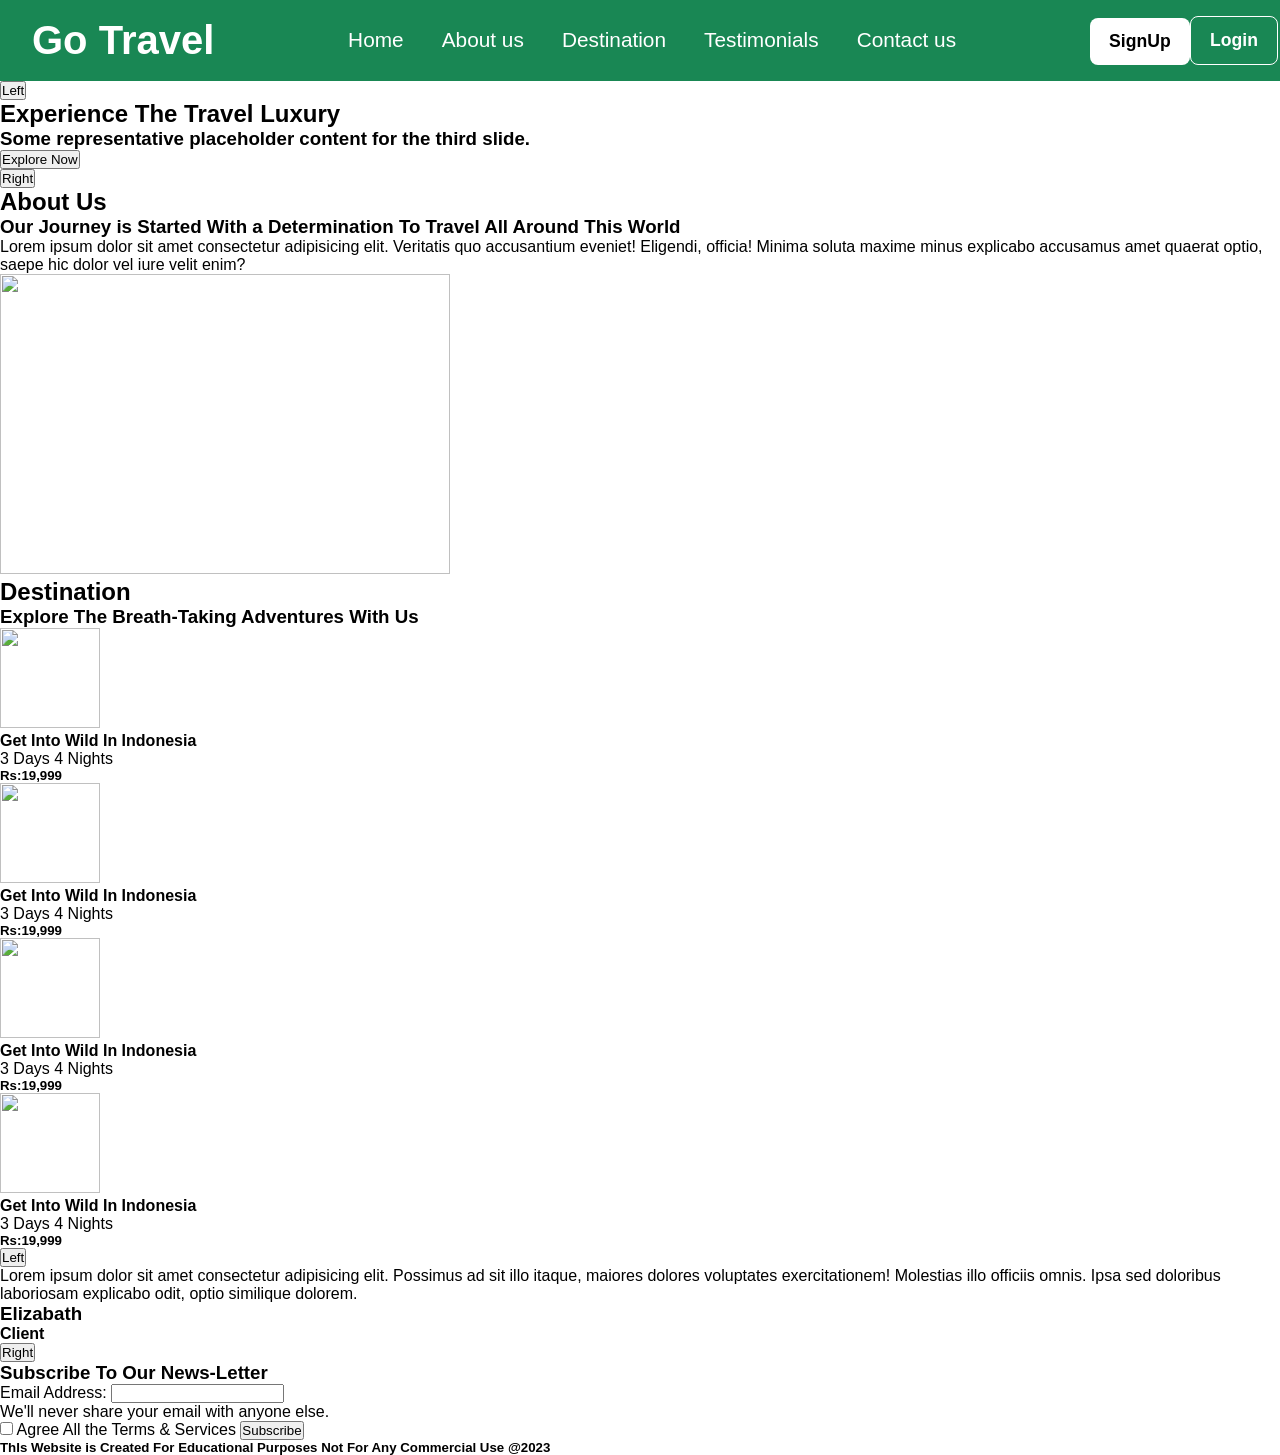
==== a.html @ bc6b4d41 "first commit" ====
<!DOCTYPE html>
<html lang="en">
<head>
    <meta charset="UTF-8">
    <meta name="viewport" content="width=device-width, initial-scale=1.0">
    <title>GoTravel - Your Travel Program</title>
    <link rel="stylesheet" href="./a.css">

</head>
<body>
    <nav>
        <div>
            <h1>Go Travel</h1>
        </div>
        <div>
            <h2>Home</h2>
            <h2>About us</h2>
            <h2>Destination</h2>
            <h2>Testimonials</h2>
            <h2>Contact us</h2>
        </div>
        <div>
            <button>SignUp</button>
            <button>Login</button>
        </div>
        
    </nav>


    <main>
        <div>
            <button>Left</button>
        </div>
        <div>
            <h2>Experience The Travel Luxury</h2>
            <h3>Some representative placeholder content for the third slide.</h3>
            <button>Explore Now</button>
        </div>
        <div>
            <button>Right</button>
        </div>
    </main>

<!-- about us -->
    <section>
        <div>
            <h2>About Us</h2>
            <h3>Our Journey is Started With a Determination To Travel All Around This World</h3>
            <p>Lorem ipsum dolor sit amet consectetur adipisicing elit. Veritatis quo accusantium eveniet! Eligendi, officia! Minima soluta maxime minus explicabo accusamus amet quaerat optio, saepe hic dolor vel iure velit enim?</p>
        </div>
        <div>
            <img src="https://gotravel123.netlify.app/assets/abt-us.jpg" alt="" width="450px" height="300px">
        </div>
    </section>

<!-- destination -->
    <section>
        <div>
            <h2>Destination</h2>
            <h3>Explore The Breath-Taking Adventures With Us</h3>
        </div>
        <div>
            <div>
                <img src="https://gotravel123.netlify.app/assets/des-1.jpg" alt="" width="100px" height="100px">
                <h4>Get Into Wild In Indonesia</h4>
                <div>
                    <p>3 Days 4 Nights</p>
                    <h5>Rs:19,999</h5> 
                </div>
            </div>
            <div>
                <img src="https://gotravel123.netlify.app/assets/des-2.jpg" alt="" width="100px" height="100px">
                <h4>Get Into Wild In Indonesia</h4>
                <div>
                    <p>3 Days 4 Nights</p>
                    <h5>Rs:19,999</h5> 
                </div>
            </div>
            <div>
                <img src="https://gotravel123.netlify.app/assets/des-3.jpg" alt="" width="100px" height="100px">
                <h4>Get Into Wild In Indonesia</h4>
                <div>
                    <p>3 Days 4 Nights</p>
                    <h5>Rs:19,999</h5> 
                </div>
            </div>
            <div>
                <img src="https://gotravel123.netlify.app/assets/des-4.jpg" alt="" width="100px" height="100px">
                <h4>Get Into Wild In Indonesia</h4>
                <div>
                    <p>3 Days 4 Nights</p>
                    <h5>Rs:19,999</h5> 
                </div>
            </div>
        </div>
    </section>

<!-- testimonials -->
    <section>
        <div>
            <div>
                <button>Left</button>
            </div>
            <div>
                <p>Lorem ipsum dolor sit amet consectetur adipisicing elit. Possimus ad sit illo itaque, maiores dolores voluptates exercitationem! Molestias illo officiis omnis. Ipsa sed doloribus laboriosam explicabo odit, optio similique dolorem.</p>
                <h3>Elizabath</h3>
                <h4>Client</h4>
            </div>
            <div>
                <button>Right</button>
            </div>
        </div>
    </section>

<!-- contact us -->
    <section>
        <h3>Subscribe To Our News-Letter</h3>
        <form> 
            <label for="email">Email Address:</label>
            <input type="email" id="email" name="email">
            
            <p>We'll never share your email with anyone else.</p>

            <label for="subscribe">
                <input type="checkbox" id="subscribe" name="subscribe">
                Agree All the Terms & Services
            </label>

            <button type="submit">Subscribe</button>
        </form>
    </section>


    <footer>
        <h5>ThIs Website is Created For Educational Purposes Not For Any Commercial Use @2023</h5>
    </footer>
    
</body>
</html>
---- a.css ----
*{
    padding: 0;
    margin: 0;
    font-family: 'Segoe UI', Tahoma, Geneva, Verdana, sans-serif;
}

:root{
    --green-color: #198754;
    --text-color: white;
}

nav{
    padding: 1rem 2rem;
    display: flex;
    justify-content: space-between;
    align-items: center;
    background-color: var(--green-color);
    color: var(--text-color);
}

h1{
    font-size: 2.5rem;
}

nav > div:nth-child(2){
    width: 50%;
    display: flex;
    justify-content: space-between;
    align-items: flex-end;
}

nav > div:nth-child(2) > h2{
    font-weight: 400;
    font-size: 1.3rem;
}

nav > div:nth-child(3){
    width: 13%;
    display: flex;
    justify-content: space-between;
    align-items: flex-end;

}

nav > div:nth-child(3) > button{
    font-size: 1.1rem;
    padding: 0.8rem 1.2rem;
    border-radius: 0.5rem;
    font-weight: 600;
}

nav > div:nth-child(3) > button:nth-child(1){
    color:black;
    background-color: var(--text-color);
    border: none;
}

nav > div:nth-child(3) > button:nth-child(2){
    background: transparent;
    border: 1px solid var(--text-color);
    color: var(--text-color);

}
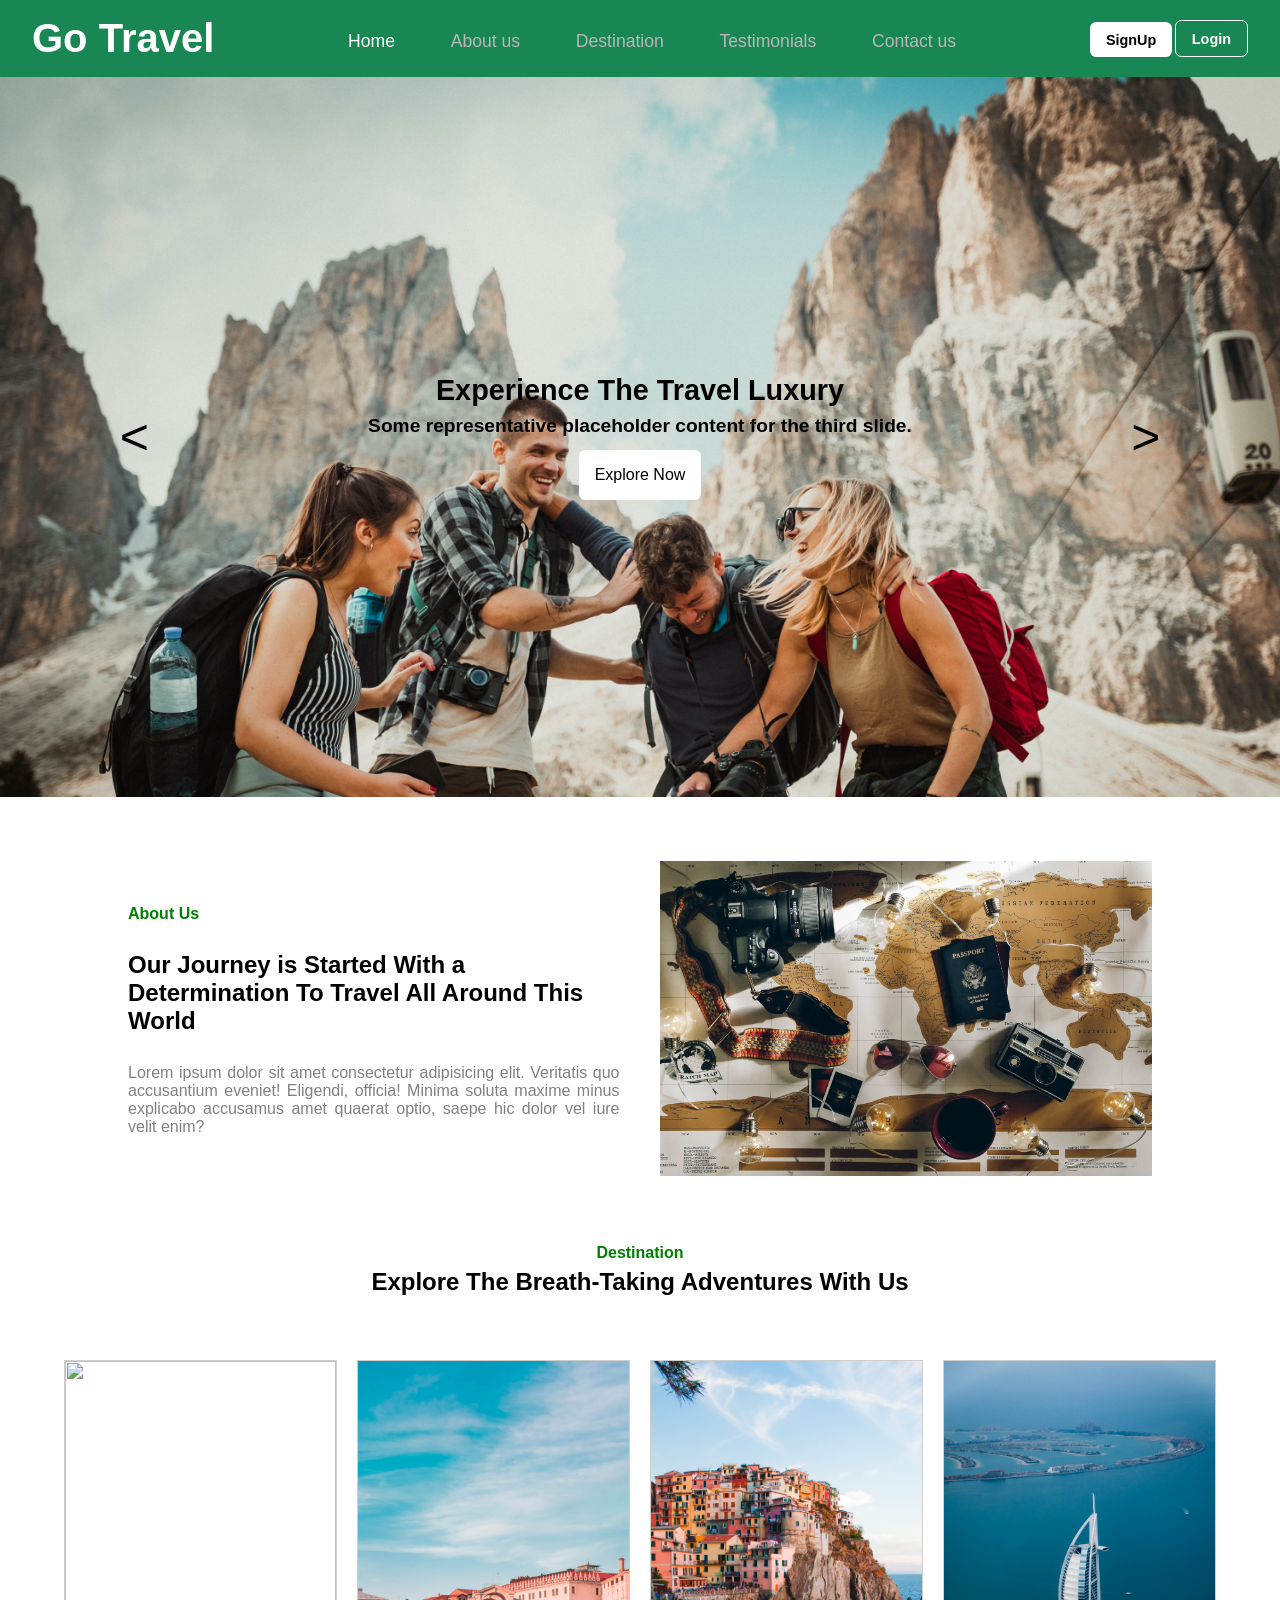
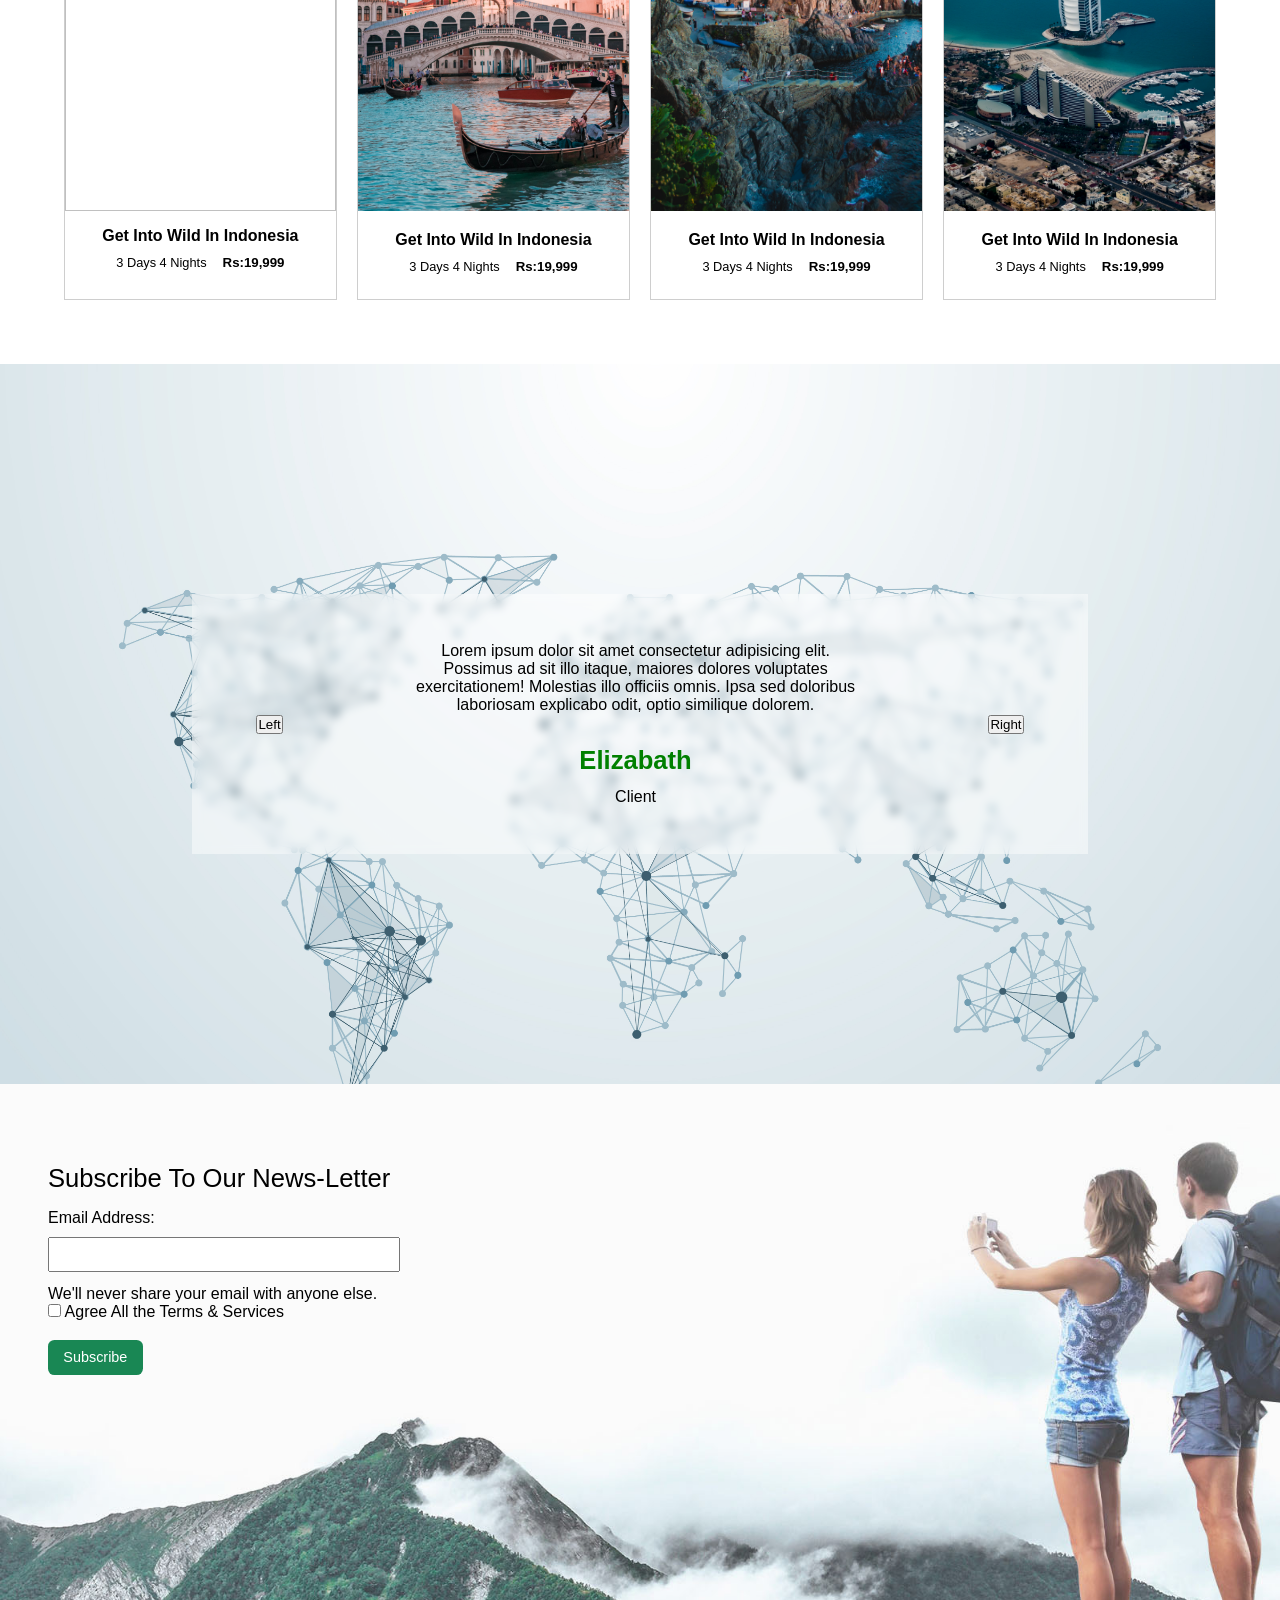
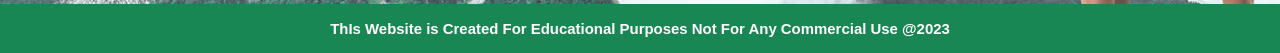
==== commit 31a3f458: "commit" ====
--- a/a.html
+++ b/a.html
@@ -13,23 +13,22 @@
             <h1>Go Travel</h1>
         </div>
         <div>
-            <h2>Home</h2>
-            <h2>About us</h2>
-            <h2>Destination</h2>
-            <h2>Testimonials</h2>
-            <h2>Contact us</h2>
+            <h2><a href="">Home</a></h2>
+            <h2><a href="#au">About us</a></h2>
+            <h2><a href="#dest">Destination</a></h2>
+            <h2><a href="#test">Testimonials</a></h2>
+            <h2><a href="#cu">Contact us</a></h2>
         </div>
         <div>
             <button>SignUp</button>
             <button>Login</button>
         </div>
-        
     </nav>
 
 
     <main>
         <div>
-            <button>Left</button>
+            <button>&lt;</button>
         </div>
         <div>
             <h2>Experience The Travel Luxury</h2>
@@ -37,31 +36,31 @@
             <button>Explore Now</button>
         </div>
         <div>
-            <button>Right</button>
+            <button>&gt;</button>
         </div>
     </main>
 
 <!-- about us -->
-    <section>
+    <section id="au">
         <div>
-            <h2>About Us</h2>
+            <h2 class="section-heading">About Us</h2>
             <h3>Our Journey is Started With a Determination To Travel All Around This World</h3>
             <p>Lorem ipsum dolor sit amet consectetur adipisicing elit. Veritatis quo accusantium eveniet! Eligendi, officia! Minima soluta maxime minus explicabo accusamus amet quaerat optio, saepe hic dolor vel iure velit enim?</p>
         </div>
         <div>
-            <img src="https://gotravel123.netlify.app/assets/abt-us.jpg" alt="" width="450px" height="300px">
+            <img src="abt-us.jpg" >
         </div>
     </section>
 
 <!-- destination -->
-    <section>
+    <section id="dest">
         <div>
-            <h2>Destination</h2>
+            <h2 class="section-heading">Destination</h2>
             <h3>Explore The Breath-Taking Adventures With Us</h3>
         </div>
         <div>
             <div>
-                <img src="https://gotravel123.netlify.app/assets/des-1.jpg" alt="" width="100px" height="100px">
+                <img src="des-1.jpg" >
                 <h4>Get Into Wild In Indonesia</h4>
                 <div>
                     <p>3 Days 4 Nights</p>
@@ -69,7 +68,7 @@
                 </div>
             </div>
             <div>
-                <img src="https://gotravel123.netlify.app/assets/des-2.jpg" alt="" width="100px" height="100px">
+                <img src="des-2.jpg" >
                 <h4>Get Into Wild In Indonesia</h4>
                 <div>
                     <p>3 Days 4 Nights</p>
@@ -77,7 +76,7 @@
                 </div>
             </div>
             <div>
-                <img src="https://gotravel123.netlify.app/assets/des-3.jpg" alt="" width="100px" height="100px">
+                <img src="des-3.jpg" >
                 <h4>Get Into Wild In Indonesia</h4>
                 <div>
                     <p>3 Days 4 Nights</p>
@@ -85,7 +84,7 @@
                 </div>
             </div>
             <div>
-                <img src="https://gotravel123.netlify.app/assets/des-4.jpg" alt="" width="100px" height="100px">
+                <img src="des-4.jpg" >
                 <h4>Get Into Wild In Indonesia</h4>
                 <div>
                     <p>3 Days 4 Nights</p>
@@ -96,7 +95,7 @@
     </section>
 
 <!-- testimonials -->
-    <section>
+    <section id="test">
         <div>
             <div>
                 <button>Left</button>
@@ -113,20 +112,21 @@
     </section>
 
 <!-- contact us -->
-    <section>
+    <section id="cu">
         <h3>Subscribe To Our News-Letter</h3>
         <form> 
             <label for="email">Email Address:</label>
             <input type="email" id="email" name="email">
             
             <p>We'll never share your email with anyone else.</p>
+            <span>
+                <label for="subscribe">
+                    <input type="checkbox" id="subscribe" name="subscribe">
+                    Agree All the Terms & Services
+                </label>
+            </span>
 
-            <label for="subscribe">
-                <input type="checkbox" id="subscribe" name="subscribe">
-                Agree All the Terms & Services
-            </label>
-
-            <button type="submit">Subscribe</button>
+            <input type="submit" value="Subscribe"/>
         </form>
     </section>
 
--- a/a.css
+++ b/a.css
@@ -2,12 +2,17 @@
     padding: 0;
     margin: 0;
     font-family: 'Segoe UI', Tahoma, Geneva, Verdana, sans-serif;
-}
-
+    scroll-behavior: smooth;
+}
 :root{
     --green-color: #198754;
     --text-color: white;
 }
+.section-heading{
+    font-size: medium;
+    font-weight: 700;
+    color: green;
+}
 
 nav{
     padding: 1rem 2rem;
@@ -16,45 +21,48 @@
     align-items: center;
     background-color: var(--green-color);
     color: var(--text-color);
-}
-
+    position: sticky;
+    top: 0;
+    z-index: 10000000;
+}
 h1{
     font-size: 2.5rem;
 }
-
 nav > div:nth-child(2){
     width: 50%;
     display: flex;
     justify-content: space-between;
     align-items: flex-end;
 }
-
-nav > div:nth-child(2) > h2{
+nav > div:nth-child(2) > h2 > a{
     font-weight: 400;
-    font-size: 1.3rem;
-}
-
+    font-size: 1.1rem;
+    text-decoration: none;
+    color: rgb(184, 184, 184);
+}
+nav > div:nth-child(2) > h2:first-child > a{
+    color: white;
+}
+nav > div:nth-child(2) > h2 > a:hover{
+    color: white;
+}
 nav > div:nth-child(3){
     width: 13%;
     display: flex;
     justify-content: space-between;
     align-items: flex-end;
-
-}
-
+}
 nav > div:nth-child(3) > button{
-    font-size: 1.1rem;
-    padding: 0.8rem 1.2rem;
-    border-radius: 0.5rem;
+    font-size: 0.9rem;
+    padding: 0.6rem 1rem;
+    border-radius: 0.4rem;
     font-weight: 600;
 }
-
 nav > div:nth-child(3) > button:nth-child(1){
     color:black;
     background-color: var(--text-color);
     border: none;
 }
-
 nav > div:nth-child(3) > button:nth-child(2){
     background: transparent;
     border: 1px solid var(--text-color);
@@ -62,3 +70,236 @@
 
 }
 
+
+main{
+    background-image: url(1.jpg);
+    width: 100%;
+    height: 80vh;
+    background-size: cover;
+    display: flex;
+    align-items: center;
+    justify-content: space-around;
+}
+main>div{
+    text-align: center;
+}
+main > div:nth-child(2) > h2,
+main > div:nth-child(2) > h3{
+    margin-bottom: 0.5rem;
+    font-size: 1.8rem;
+}
+main > div:nth-child(2) > h3{
+    font-size: 1.2rem;
+    margin-bottom: 0.8rem;
+}
+main > div > button{
+    background: none;
+    border: none;
+    background-color: white;
+    font-size: medium;
+    padding: 1rem;
+    font-weight: 500;
+    border-radius: 0.4rem;
+}
+main > div:nth-child(1) > button,
+main > div:last-child > button{
+    background: transparent;
+    padding: 10px 20px;
+    cursor: pointer;
+    font-size: 50px;
+    transition: background-color 0.3s ease;
+}
+main > div:nth-child(2) > button{
+    cursor: pointer;
+}
+main > div:nth-child(2) > button:hover{
+    background-color: rgb(254, 248, 248);
+}
+
+
+#au{
+    position: relative;
+    top: 4rem;
+    width: 80%;
+    margin: auto;
+    display: flex;
+    justify-content: space-between;
+    margin-bottom: 4rem;
+}
+#au > div{
+    width: 48%;
+}
+#au > div > h3,#dest > div > h3{
+    font-size: 1.5rem;
+}
+#au > div > p{
+    color: gray;
+    text-align: justify;
+
+}
+#au > div > img{
+    object-fit: contain;
+    width: 100%;
+}
+#au > div:nth-child(1){
+    display: flex;
+    flex-direction: column;
+    justify-content: space-evenly;
+    padding: 1rem 0rem;
+}
+
+
+#dest{
+    position: relative;
+    top: 4rem;
+    margin-bottom: 4rem;
+}
+#dest > div{
+    text-align: center;
+    
+} 
+#dest > div > h2{
+    margin-bottom: 0.4rem
+}
+#dest > div:first-child{
+    margin-bottom: 4rem;
+}
+#dest > div:last-child{
+    display: flex;
+    width: 90%;
+    margin: auto;
+    justify-content: space-between;
+}
+#dest > div:last-child >div{
+    width: 23.5%;
+    border: 1px solid rgb(206, 206, 206);
+    padding-bottom: 1.6rem;
+}
+#dest > div:last-child >div>img{
+    width: 100%;
+    height: 50vh;
+    object-fit: cover;
+    margin-bottom: 1rem;
+}
+#dest > div:last-child >div>h4{
+    margin-bottom: 0.6rem;   
+}
+#dest > div:last-child >div>div{
+    display: flex;
+    align-items: center;
+    justify-content: center;
+    gap: 1rem;
+
+}
+#dest > div:last-child >div>div>p{
+    font-size: 0.8rem;
+    font-weight: 500;
+}
+
+
+#test{
+    position: relative;
+    background-image: url(45367.jpg);
+    width: 100%;
+    height: 80vh;
+    background-size: cover;
+    top: 4rem;
+    display: flex;
+    align-items: center;
+    margin-bottom: 4rem;
+}
+#test > div{
+    margin: auto;
+    width: 70%;
+    background-color: rgba(255, 255, 255, 0.468);
+    backdrop-filter: blur(5px);
+    -webkit-backdrop-filter: blur(5px);
+    padding: 3rem 0rem;
+    display: flex;
+    justify-content: space-around;
+    align-items: center;
+    text-align: center;
+    padding: 3rem 0;
+}
+#test > div > div:nth-child(2){
+    width: 50%;
+}
+#test > div>div:nth-child(2)>p{
+    margin-bottom: 2rem;
+    font-size: medium;
+}
+#test > div>div:nth-child(2)>h3{
+    color: green;
+    font-size: 1.6rem;
+    margin-bottom: 0.8rem;
+
+}
+#test > div>div:nth-child(2)>h4{
+    font-weight: 500;
+}
+
+
+#cu{
+    background-image: url(newssection-bg.jpg);
+    background-size: cover;
+    background-repeat: no-repeat;
+    height: 40vh;
+    padding: 5rem 3rem;
+}
+#cu > h3{
+    font-size: 1.6rem;
+    margin-bottom: 1rem;
+    font-weight: 500;
+}
+#cu > form{
+    width: 40%;
+}
+#cu > form > input{
+    display: block;
+    width: 70%;
+    padding: 0.5rem;
+    margin-bottom: 0.8rem;
+    outline: none;
+}
+#cu > form > label{
+    margin-bottom: 0.6rem;
+    display: block;
+    font-size: medium;
+    font-weight: 400;
+}
+#cu > form > input:last-child{
+    margin-top: 1.2rem;
+    width: 20%;
+    background-color: var(--green-color);
+    color: white;
+    border: none;
+    border-radius: 0.4rem;
+    cursor: pointer;
+    font-size: 0.9rem;
+    padding: 0.6rem;
+}
+#cu > form > span > [type="checkbox"]{
+    width: 14px;
+    height: 14px;
+
+}
+#cu > form > input:last-child:hover{
+    background-color: #156f45;
+}
+#cu > form > span{
+    display: flex;
+    align-items: center;
+    gap: 0.4rem;
+}
+
+
+footer{
+    background-color: var(--green-color);
+    text-align: center;
+    padding: 1rem 0;
+    color: white;
+    font-size: large;
+}
+#dest:target, #test:target, #au:target, #cu:target{
+    padding-top: 6rem;
+}
